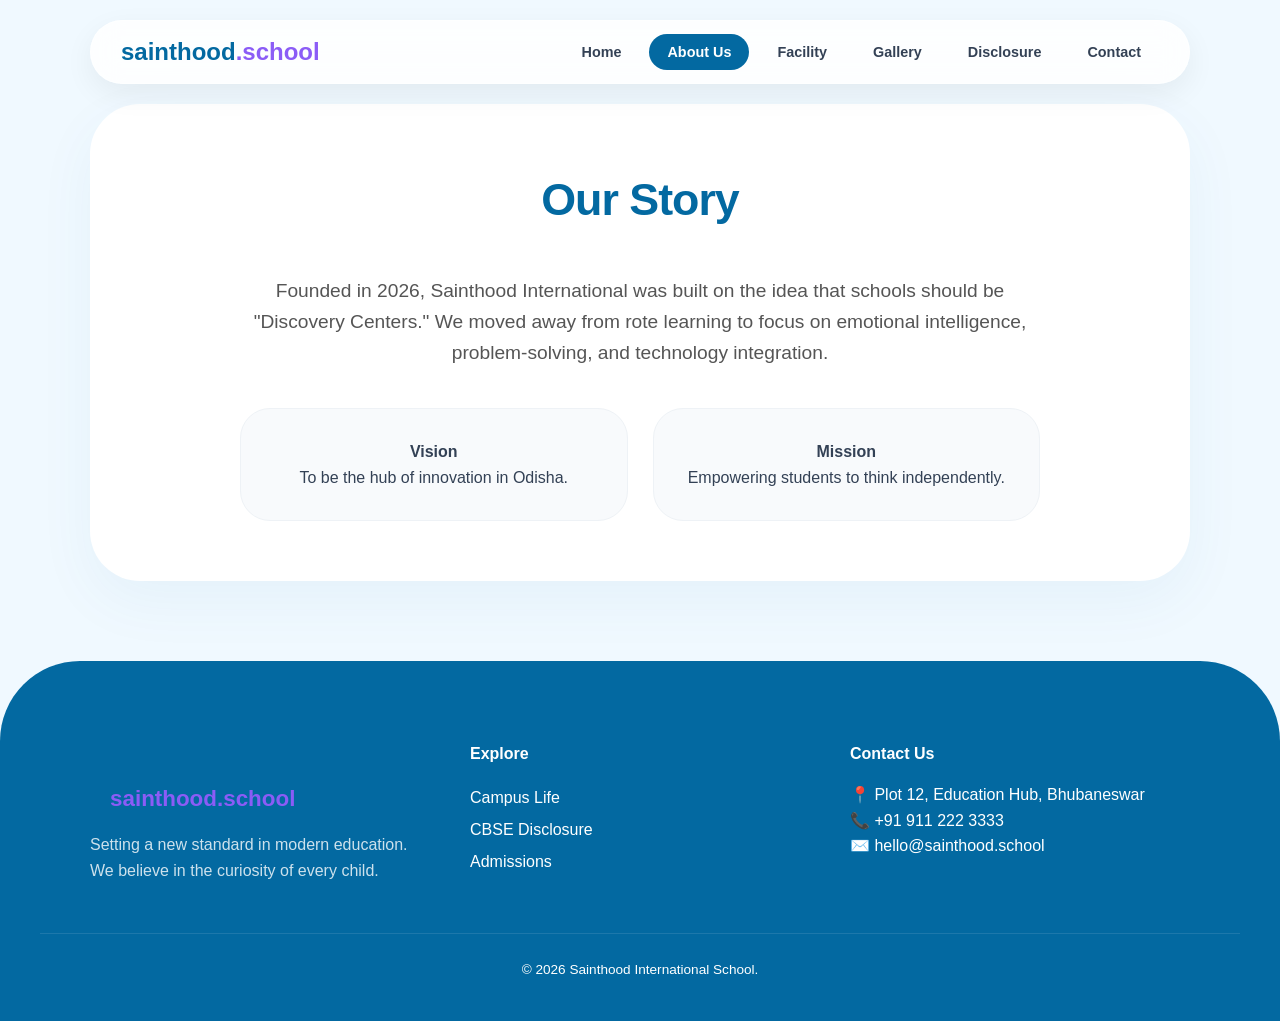
==== about-us.html @ b7f1ae57 "first commit" ====
<!DOCTYPE html>
<html lang="en">
<head>
    <meta charset="UTF-8">
    <title>About Us | Sainthood</title>
    <link rel="stylesheet" href="style.css">
</head>
<body>
    <header id="main-header"></header>
    <div class="content-wrapper">
        <div class="section-title">
            <h2>Our Story</h2>
        </div>
        <div style="max-width: 800px; margin: 0 auto; text-align: center;">
            <p style="font-size: 1.2rem; color: #555;">Founded in 2026, Sainthood International was built on the idea that schools should be "Discovery Centers." We moved away from rote learning to focus on emotional intelligence, problem-solving, and technology integration.</p>
            <div class="grid-layout" style="margin-top: 40px;">
                <div class="card"><h4>Vision</h4><p>To be the hub of innovation in Odisha.</p></div>
                <div class="card"><h4>Mission</h4><p>Empowering students to think independently.</p></div>
            </div>
        </div>
    </div>
    <footer id="main-footer"></footer>
    <script src="script.js"></script>
</body>
</html>
---- style.css ----
:root {
    --sky-blue: #e0f2fe;
    --royal-blue: #0369a1;
    --cloud-white: #ffffff;
    --accent-purple: #8b5cf6;
    --text-slate: #334155;
    --glass: rgba(255, 255, 255, 0.85);
}

* { margin: 0; padding: 0; box-sizing: border-box; font-family: 'Segoe UI', Roboto, sans-serif; }

body { background: #f0f9ff; color: var(--text-slate); line-height: 1.6; overflow-x: hidden; }

/* --- DYNAMIC HEADER --- */
header {
    position: sticky;
    top: 20px;
    z-index: 1000;
    padding: 0 20px;
    margin-bottom: 40px;
}

.nav-container {
    max-width: 1100px;
    margin: 0 auto;
    background: var(--glass);
    backdrop-filter: blur(15px);
    -webkit-backdrop-filter: blur(15px);
    border: 1px solid rgba(255, 255, 255, 0.4);
    padding: 12px 30px;
    border-radius: 60px;
    display: flex;
    justify-content: space-between;
    align-items: center;
    box-shadow: 0 10px 30px rgba(0,0,0,0.06);
}

.logo { font-size: 1.5rem; font-weight: 900; color: var(--royal-blue); text-transform: lowercase; }
.logo span { color: var(--accent-purple); }

.nav-links { list-style: none; display: flex; gap: 10px; }
.nav-links a { 
    text-decoration: none; 
    color: var(--text-slate); 
    font-weight: 600; 
    font-size: 0.9rem;
    padding: 10px 18px;
    border-radius: 30px;
    transition: all 0.3s ease;
}
.nav-links a:hover, .nav-links a.active { 
    background: var(--royal-blue); 
    color: white; 
}

/* --- MAIN CONTENT AREA --- */
.content-wrapper {
    max-width: 1100px;
    margin: 40px auto;
    padding: 60px 40px;
    background: var(--cloud-white);
    border-radius: 50px;
    box-shadow: 0 20px 60px rgba(3, 105, 161, 0.05);
}

.section-title {
    text-align: center;
    margin-bottom: 40px;
}

.section-title h2 { font-size: 2.8rem; color: var(--royal-blue); letter-spacing: -1px; }

/* --- GRID SYSTEM FOR GALLERY & FACILITIES --- */
.grid-layout {
    display: grid;
    grid-template-columns: repeat(auto-fit, minmax(300px, 1fr));
    gap: 25px;
}

.card {
    background: #f8fafc;
    padding: 30px;
    border-radius: 30px;
    border: 1px solid #eef2f6;
    transition: 0.3s;
}
.card:hover { transform: translateY(-5px); background: #f0f9ff; }

/* --- GALLERY SPECIFIC --- */
.gallery-item {
    height: 280px;
    border-radius: 30px;
    overflow: hidden;
    position: relative;
    box-shadow: 0 10px 20px rgba(0,0,0,0.05);
}
.gallery-item img { width: 100%; height: 100%; object-fit: cover; transition: 0.6s ease; }
.gallery-item:hover img { transform: scale(1.1); }

/* --- FOOTER --- */
footer {
    background: var(--royal-blue);
    color: white;
    padding: 80px 40px 40px;
    border-radius: 80px 80px 0 0;
    margin-top: 80px;
}
.footer-content {
    max-width: 1100px;
    margin: 0 auto;
    display: grid;
    grid-template-columns: repeat(auto-fit, minmax(250px, 1fr));
    gap: 40px;
}
.footer-bottom {
    text-align: center;
    margin-top: 50px;
    padding-top: 25px;
    border-top: 1px solid rgba(255,255,255,0.1);
    font-size: 0.85rem;
}

/* --- FORMS & TABLES --- */
input, textarea, select {
    width: 100%;
    padding: 15px;
    margin-bottom: 15px;
    border-radius: 15px;
    border: 2px solid #e2e8f0;
    outline: none;
}
button {
    background: var(--accent-purple);
    color: white;
    padding: 15px 40px;
    border-radius: 40px;
    border: none;
    font-weight: bold;
    cursor: pointer;
}

@media (max-width: 768px) {
    .nav-container { flex-direction: column; border-radius: 30px; gap: 15px; }
    .nav-links { flex-wrap: wrap; justify-content: center; }
}
/* --- MANDATORY DISCLOSURE TABLE STYLES --- */
h3 { 
    color: var(--accent-purple); 
    margin: 40px 0 15px 0; 
    font-size: 1.4rem; 
    border-left: 5px solid var(--royal-blue); 
    padding-left: 15px;
}

.disclosure-table {
    width: 100%;
    border-collapse: separate;
    border-spacing: 0;
    margin-bottom: 30px;
    border-radius: 20px;
    overflow: hidden;
    border: 1px solid #e2e8f0;
}

.disclosure-table th {
    background: var(--sky-blue);
    color: var(--royal-blue);
    padding: 15px;
    text-align: left;
    font-weight: 700;
    font-size: 0.9rem;
}

.disclosure-table td {
    padding: 12px 15px;
    background: white;
    border-bottom: 1px solid #f1f5f9;
    font-size: 0.9rem;
}

.col-sl { width: 80px; text-align: center !important; font-weight: bold; color: var(--royal-blue); }
.col-info { width: 50%; }

/* Style for inputs inside tables */
.disclosure-table input[type="text"] {
    padding: 8px;
    margin: 0;
    border: 1px solid #cbd5e1;
    font-size: 0.85rem;
}

.disclosure-table input[type="file"] {
    font-size: 0.8rem;
    padding: 5px;
}

.text-blue-600 { color: #2563eb; }
.underline { text-decoration: underline; }
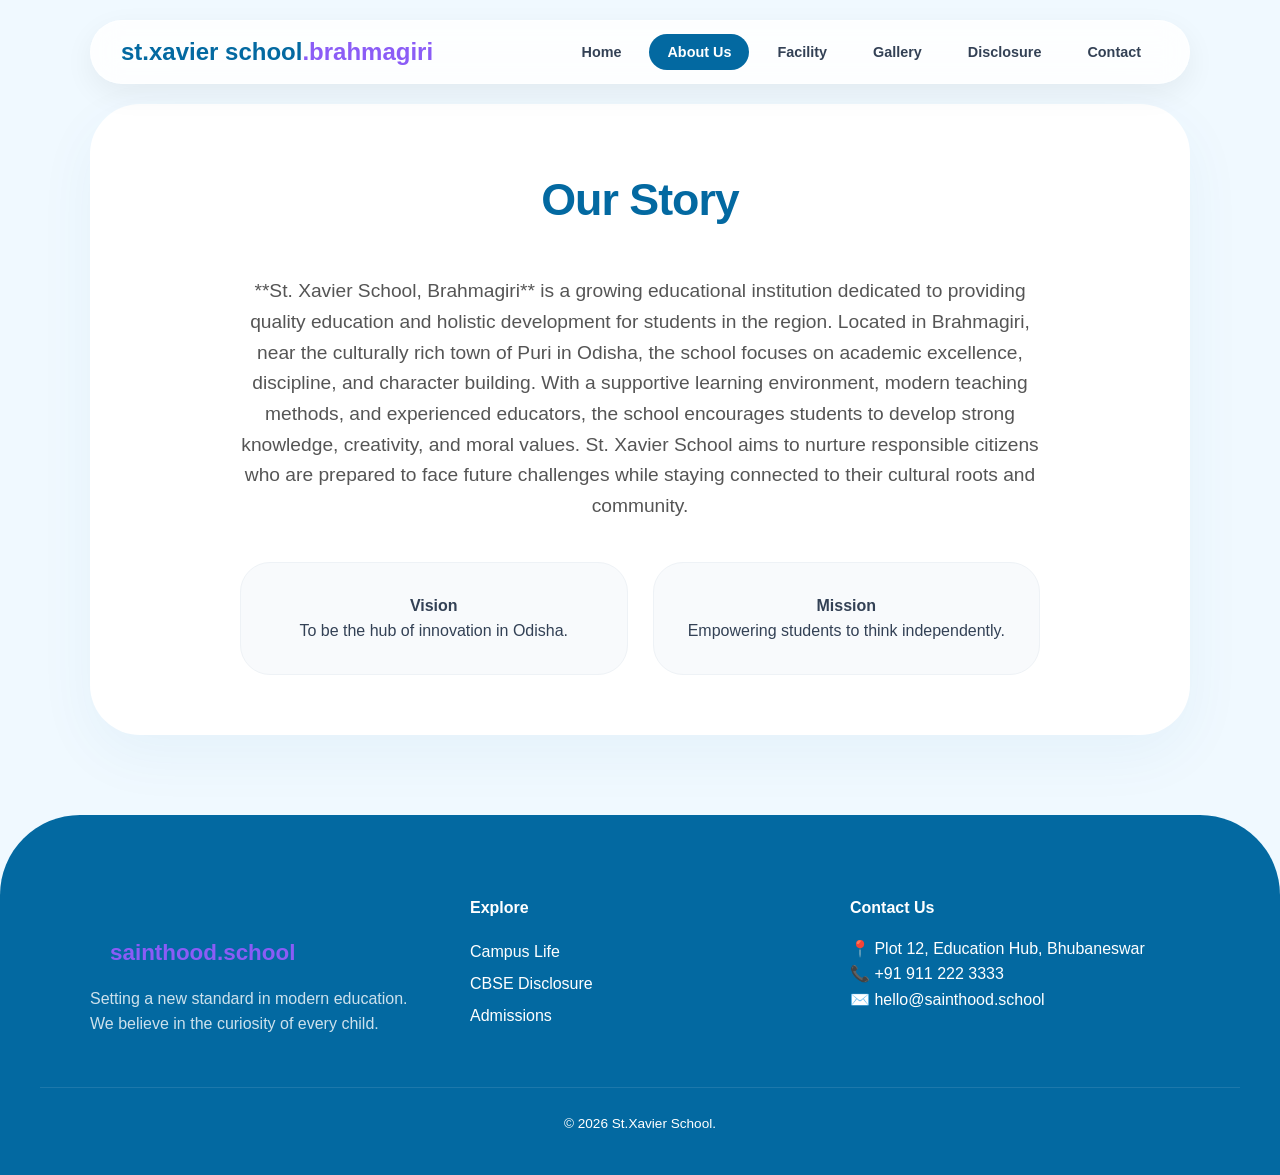
==== commit 64a49a7b: "Update about-us.html" ====
--- a/about-us.html
+++ b/about-us.html
@@ -2,7 +2,7 @@
 <html lang="en">
 <head>
     <meta charset="UTF-8">
-    <title>About Us | Sainthood</title>
+    <title>About Us |  St.xavier school</title>
     <link rel="stylesheet" href="style.css">
 </head>
 <body>
@@ -12,7 +12,8 @@
             <h2>Our Story</h2>
         </div>
         <div style="max-width: 800px; margin: 0 auto; text-align: center;">
-            <p style="font-size: 1.2rem; color: #555;">Founded in 2026, Sainthood International was built on the idea that schools should be "Discovery Centers." We moved away from rote learning to focus on emotional intelligence, problem-solving, and technology integration.</p>
+            <p style="font-size: 1.2rem; color: #555;">**St. Xavier School, Brahmagiri** is a growing educational institution dedicated to providing quality education and holistic development for students in the region. Located in Brahmagiri, near the culturally rich town of Puri in Odisha, the school focuses on academic excellence, discipline, and character building. With a supportive learning environment, modern teaching methods, and experienced educators, the school encourages students to develop strong knowledge, creativity, and moral values. St. Xavier School aims to nurture responsible citizens who are prepared to face future challenges while staying connected to their cultural roots and community.
+ </p>
             <div class="grid-layout" style="margin-top: 40px;">
                 <div class="card"><h4>Vision</h4><p>To be the hub of innovation in Odisha.</p></div>
                 <div class="card"><h4>Mission</h4><p>Empowering students to think independently.</p></div>
@@ -22,4 +23,4 @@
     <footer id="main-footer"></footer>
     <script src="script.js"></script>
 </body>
-</html>+</html>
